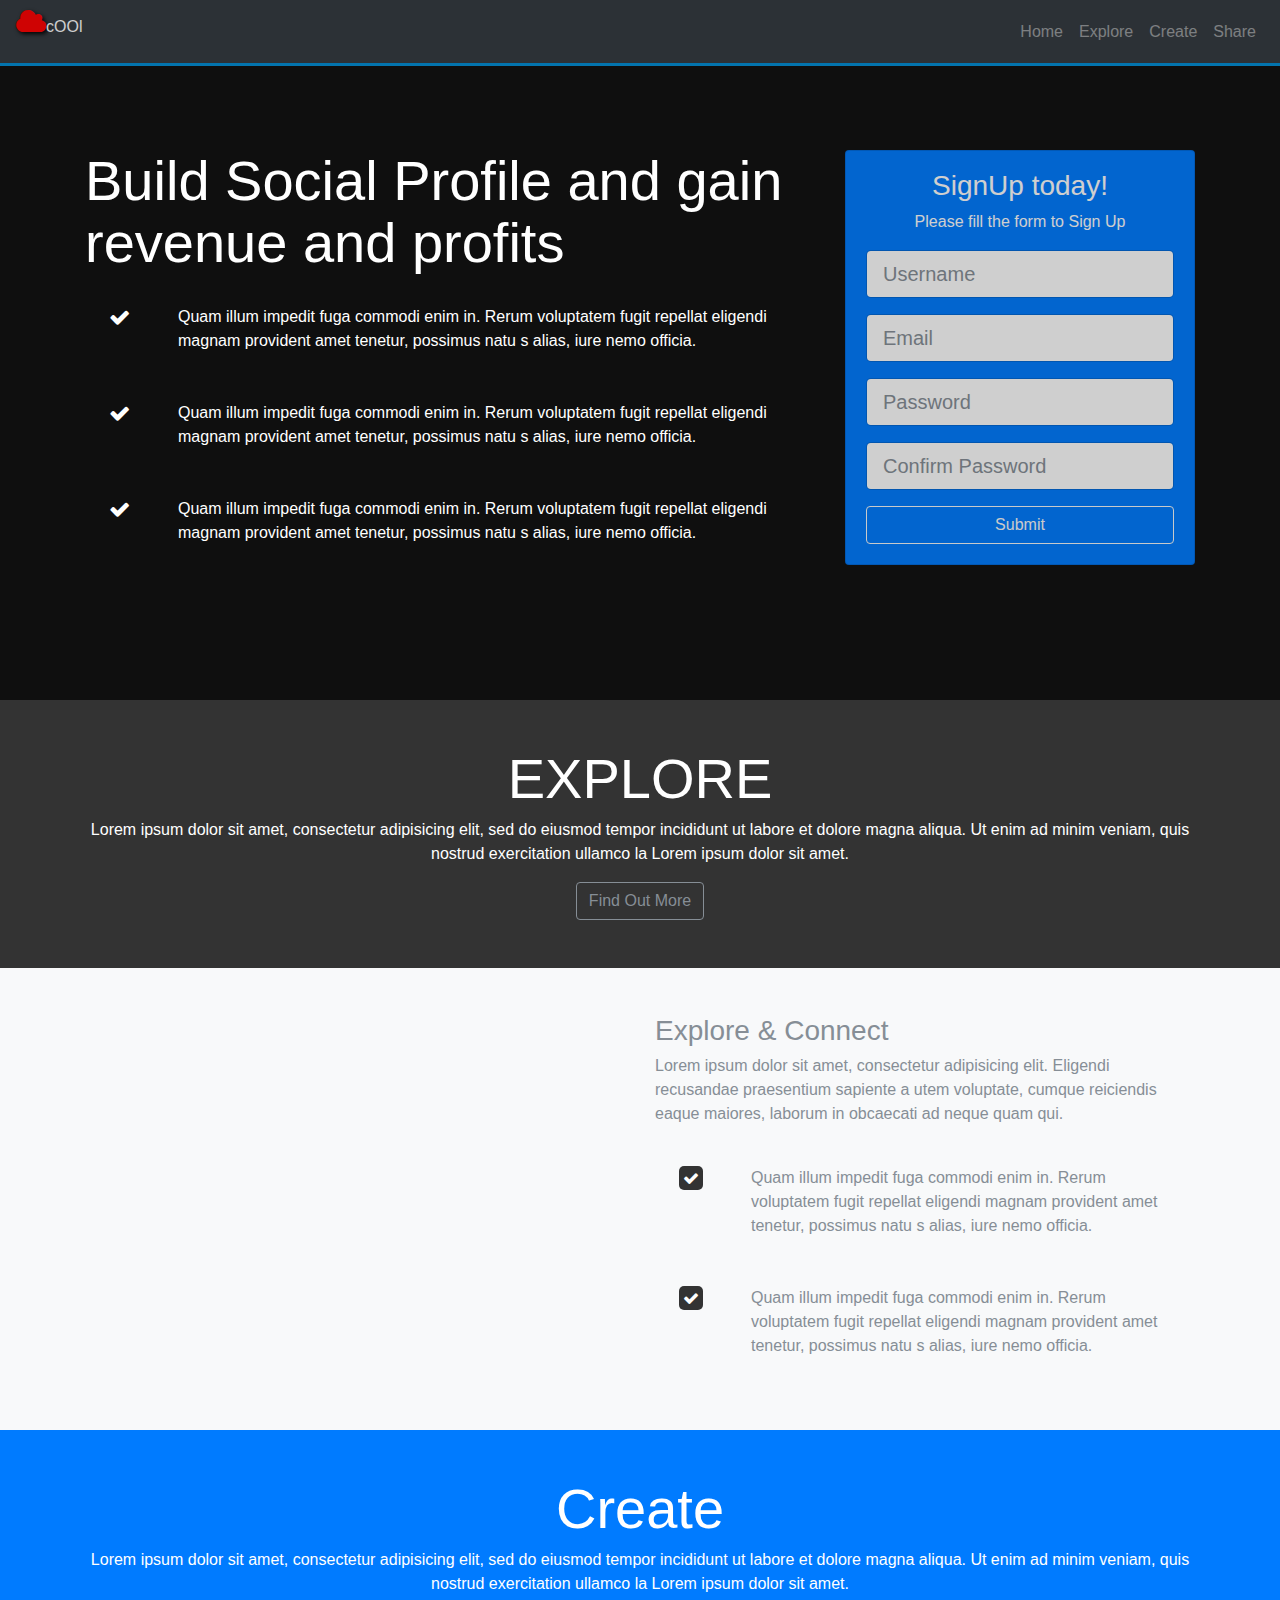
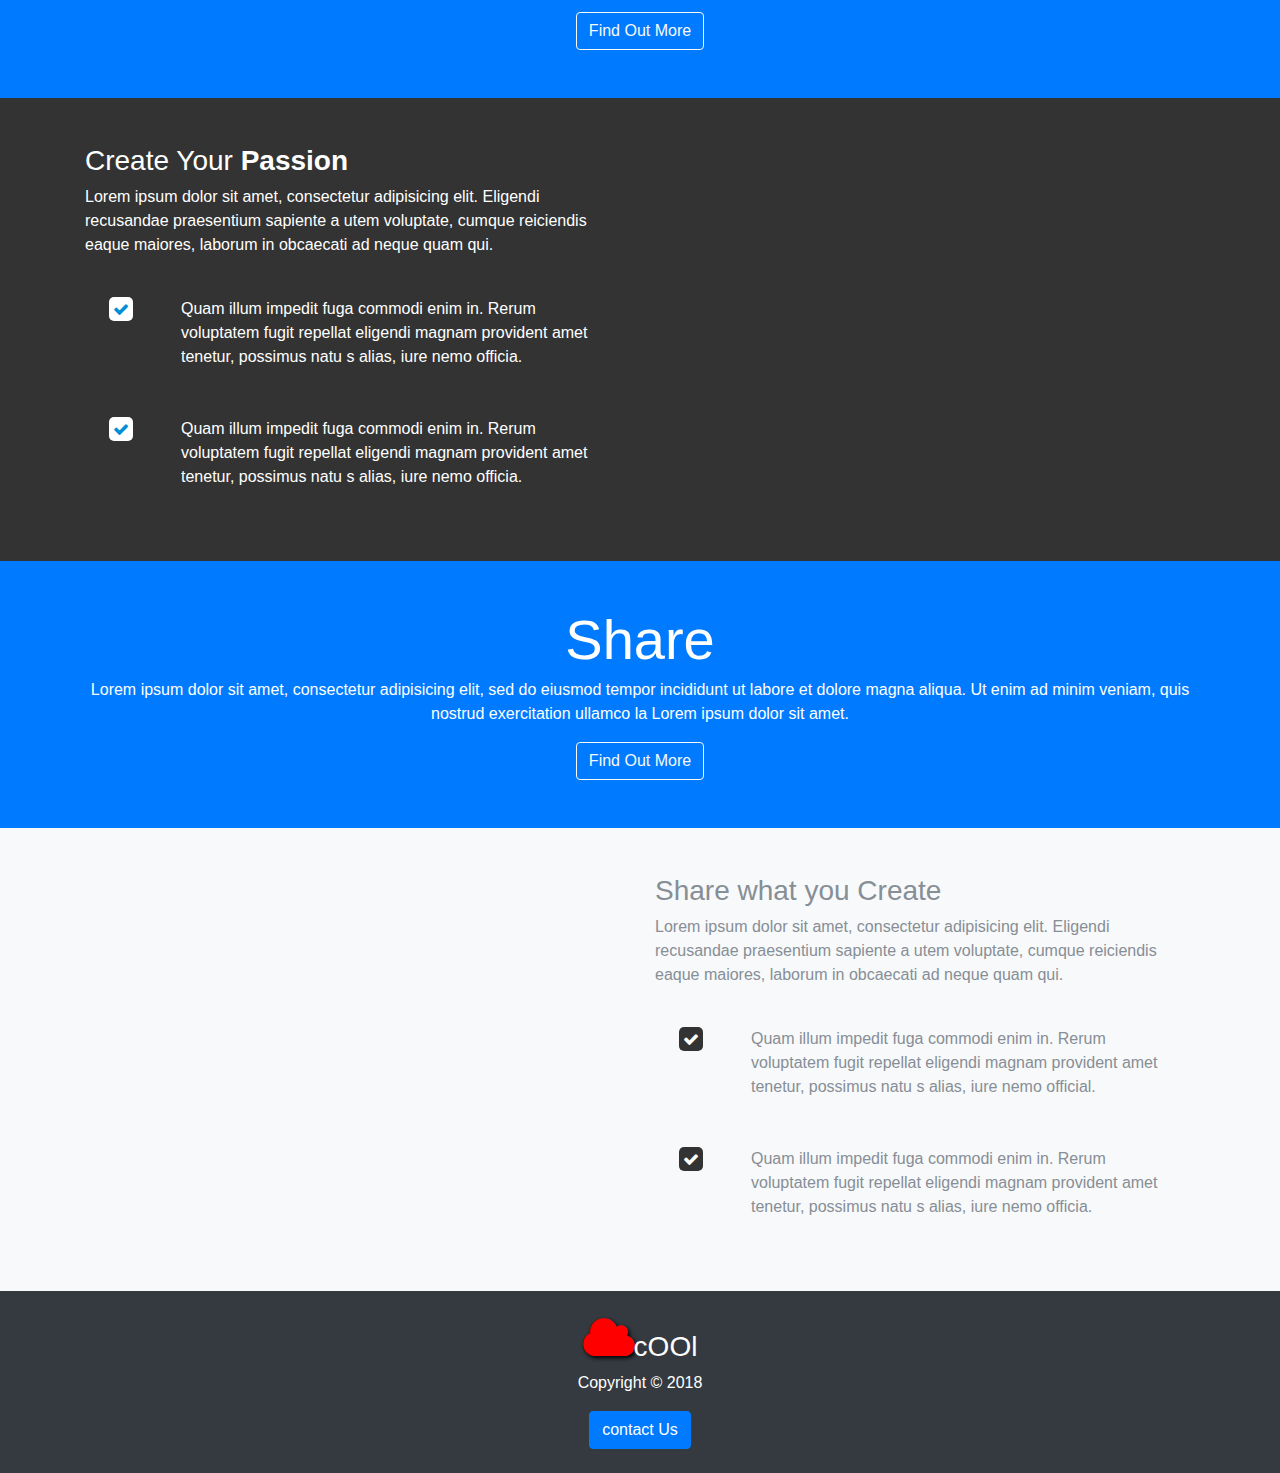
==== index.html @ 66b4b5fc "code" ====
<!DOCTYPE html>
<html class="no-js" lang="en">
    <head>


        <meta http-equiv="x-ua-compatible" content="ie=edge">
	    <meta name="viewport" content="width=device-width, initial-scale=1.0" />
        <link rel="stylesheet" href="css/font-awesome.min.css">
        <link rel="stylesheet" href="css/bootstrap.css">
        <link rel="stylesheet" href="css/style.css">
        <title>cOOl theme</title>
    </head>

    <body>
    <nav class="navbar navbar-expand-sm bg-dark navbar-dark fixed-top">
      <button class="navbar-toggler" data-toggle="collapse" data-target="#collapsed">
        <span class="navbar-toggler-icon"></span>
      </button>
      <div class="collapse navbar-collapse" id="collapsed">
        <ul class="navbar-nav mr-auto">
          <li class="nav-item" style="color:white">
            <p><i class="fa fa-cloud" class="align-self-end" style="font-size:28px;color:red;text-shadow:2px 2px 4px #000000;"></i>cOOl</p></li>
        </ul>
        <ul class="navbar-nav">
          <li class="nav-item">
            <a href="#home-section" class="nav-link">Home</a>
          </li>
          <li class="nav-item">
            <a href="#explore-head-section" class="nav-link">Explore</a>
          </li>
          <li class="nav-item">
            <a href="#create-head-section" class="nav-link">Create</a>
          </li>
          <li class="nav-item">
            <a href="#share-head-section" class="nav-link">Share</a>
          </li>
        </ul>
      </div>
    </nav>












    <!--HOME SECTION-->
<header id="home-section">
  <div class="dark-overlay">
    <div class="home-inner">
    <div class="container">
      <div class="row">
        <div class="col-lg-8 d-none d-lg-block">
          <h1 class="display-4">Build <b>Social Profile</b> and gain revenue
           and <b>profits</b></h1>
              <div class="d-flex flex-row">
                <div class="p-4 align-self-start">
                 <i class="fa fa-check fa-lg"></i>
                </div>
                <div class="p-4 align-self-end">
                  Quam illum impedit fuga commodi enim in. Rerum voluptatem
                   fugit repellat eligendi magnam provident amet tenetur, possimus natu
                   s alias, iure nemo officia.
                </div>

             </div>
             <div class="d-flex flex-row">
               <div class="p-4 align-self-start">
                <i class="fa fa-check fa-lg"></i>
               </div>
               <div class="p-4 align-self-end">
                 Quam illum impedit fuga commodi enim in. Rerum voluptatem
                  fugit repellat eligendi magnam provident amet tenetur, possimus natu
                  s alias, iure nemo officia.
               </div>
            </div>
            <div class="d-flex flex-row">
              <div class="p-4 align-self-start">
               <i class="fa fa-check fa-lg"></i>
              </div>
              <div class="p-4 align-self-end">
                Quam illum impedit fuga commodi enim in. Rerum voluptatem
                 fugit repellat eligendi magnam provident amet tenetur, possimus natu
                 s alias, iure nemo officia.
              </div>
           </div>

        </div>
        <div class="col-lg-4">
          <div class="card bg-primary text-center card-form">
            <div class="card-body">
              <h3>SignUp today!</h3>
              <p>Please fill the form to Sign Up</p>
              <form action="">
                <div class="form-group">
                  <input type="text" class="form-control form-control-lg" placeholder="Username">
                </div>
                <div class="form-group">
                  <input type="email" class="form-control form-control-lg" placeholder="Email">
                </div>
                <div class="form-group">
                  <input type="password" class="form-control form-control-lg" placeholder="Password">
                </div>
                <div class="form-group">
                  <input type="password" class="form-control form-control-lg" placeholder="Confirm Password">
                </div>
                <input type="submit" class="btn btn-outline-light btn-block" placeholder="Submit">
              </form>
            </div>
          </div>
        </div>
      </div>
    </div>
  </div>
</div>
</header>

<!--EXPLORE HEAD-->
<section id="explore-head-section">
  <div class="container">
    <div class="row">
      <div class="col text-center">
        <div class="py-5">
          <h1 class="display-4">EXPLORE</h1>
          <p class="explore">
            Lorem ipsum dolor sit amet, consectetur adipisicing elit, sed do eiusmod tempor incididunt ut
            labore et dolore magna aliqua. Ut enim ad minim veniam,
            quis nostrud exercitation ullamco la Lorem ipsum dolor sit amet.
          </p>
          <a href="#" class="btn btn-outline-secondary">
            Find Out More
          </a>
        </div>
      </div>
    </div>
  </div>
</section>

<!--EXPLORE SECTION-->
<section id="explore-section" class="bg-light text-muted py-5">
  <div class="container">
    <div class="row">
      <div class="col-md-6">
        <img src="https://images.pexels.com/photos/870903/pexels-photo-870903.jpeg?auto=compress&cs=tinysrgb&dpr=2&h=650&w=940" alt="" class="img-fluid mb-3 rounded-circle">
      </div>
      <div class="col-md-6">
        <h3>Explore & Connect</h3>
        <p>Lorem ipsum dolor sit amet, consectetur adipisicing elit. Eligendi recusandae praesentium sapiente a
          utem voluptate, cumque reiciendis eaque maiores, laborum in obcaecati ad neque quam qui.</p>
            <div class="d-flex flex-row">
              <div class="p-4 align-self-start">
               <i class="fa fa-check"></i>
              </div>
              <div class="p-4 align-self-end">
                Quam illum impedit fuga commodi enim in. Rerum voluptatem
                 fugit repellat eligendi magnam provident amet tenetur, possimus natu
                 s alias, iure nemo officia.
              </div>
            </div>
            <div class="d-flex flex-row">
              <div class="p-4 align-self-start">
               <i class="fa fa-check"></i>
              </div>
              <div class="p-4 align-self-end">
                Quam illum impedit fuga commodi enim in. Rerum voluptatem
                 fugit repellat eligendi magnam provident amet tenetur, possimus natu
                 s alias, iure nemo officia.
              </div>
            </div>

      </div>
    </div>
  </div>
</section>



<!--CREATE HEAD-->

<section id="create-head-section" class="bg-primary">
  <div class="container">
    <div class="row">
      <div class="col text-center">
        <div class="py-5">
          <h1 class="display-4">Create</h1>
          <p class="explore">
            Lorem ipsum dolor sit amet, consectetur adipisicing elit, sed do eiusmod tempor incididunt ut
            labore et dolore magna aliqua. Ut enim ad minim veniam,
            quis nostrud exercitation ullamco la Lorem ipsum dolor sit amet.
          </p>
          <a href="#" class="btn btn-outline-light">
            Find Out More
          </a>
        </div>
      </div>
    </div>
  </div>
</section>

<!--CREATE SECTION-->
<section id="create-section" class="py-5">
  <div class="container">
    <div class="row">
      <div class="col-md-6">
        <h3>Create Your <b>Passion</b></h3>
        <p>Lorem ipsum dolor sit amet, consectetur adipisicing elit. Eligendi recusandae praesentium sapiente a
          utem voluptate, cumque reiciendis eaque maiores, laborum in obcaecati ad neque quam qui.</p>
            <div class="d-flex flex-row">
              <div class="p-4 align-self-start">
               <i class="fa fa-check"></i>
              </div>
              <div class="p-4 align-self-end">
                Quam illum impedit fuga commodi enim in. Rerum voluptatem
                 fugit repellat eligendi magnam provident amet tenetur, possimus natu
                 s alias, iure nemo officia.
              </div>
            </div>
            <div class="d-flex flex-row">
              <div class="p-4 align-self-start">
               <i class="fa fa-check"></i>
              </div>
              <div class="p-4 align-self-end">
                Quam illum impedit fuga commodi enim in. Rerum voluptatem
                 fugit repellat eligendi magnam provident amet tenetur, possimus natu
                 s alias, iure nemo officia.
              </div>
            </div>

      </div>
      <div class="col-md-6">
        <img src="https://images.pexels.com/photos/6335/man-coffee-cup-pen.jpg?auto=compress&cs=tinysrgb&dpr=2&h=650&w=940" alt="" class="img-fluid mb-3 rounded-circle">
      </div>

    </div>
  </div>
</section>


<!--SHARE HEAD-->


<section id="share-head-section" class="bg-primary">
  <div class="container">
    <div class="row">
      <div class="col text-center">
        <div class="py-5">
          <h1 class="display-4">Share</h1>
          <p class="explore">
            Lorem ipsum dolor sit amet, consectetur adipisicing elit, sed do eiusmod tempor incididunt ut
            labore et dolore magna aliqua. Ut enim ad minim veniam,
            quis nostrud exercitation ullamco la Lorem ipsum dolor sit amet.
          </p>
          <a href="#" class="btn btn-outline-light">
            Find Out More
          </a>
        </div>
      </div>
    </div>
  </div>
</section>

<!--SHARE SECTION-->
<section id="share-section" class=" bg-light text-muted py-5">
  <div class="container">
    <div class="row">
      <div class="col-md-6">
        <img src="https://images.pexels.com/photos/34676/pexels-photo.jpg?auto=compress&cs=tinysrgb&dpr=2&h=650&w=940" alt="" class="img-fluid mb-3 rounded-circle">
      </div>


      <div class="col-md-6">
        <h3>Share what you Create</h3>
        <p>Lorem ipsum dolor sit amet, consectetur adipisicing elit. Eligendi recusandae praesentium sapiente a
          utem voluptate, cumque reiciendis eaque maiores, laborum in obcaecati ad neque quam qui.</p>
            <div class="d-flex flex-row">
              <div class="p-4 align-self-start">
               <i class="fa fa-check"></i>
              </div>
              <div class="p-4 align-self-end">
                Quam illum impedit fuga commodi enim in. Rerum voluptatem
                 fugit repellat eligendi magnam provident amet tenetur, possimus natu
                 s alias, iure nemo official.
              </div>
            </div>
            <div class="d-flex flex-row">
              <div class="p-4 align-self-start">
               <i class="fa fa-check"></i>
              </div>
              <div class="p-4 align-self-end">
                Quam illum impedit fuga commodi enim in. Rerum voluptatem
                 fugit repellat eligendi magnam provident amet tenetur, possimus natu
                 s alias, iure nemo officia.
              </div>
            </div>

      </div>
      </div>
  </div>
</section>

<!--MAIN FOOTER-->
<footer id="main-footer" class="bg-dark">
<div class="container">
  <div class="row">
    <div class="col text-center">
      <div class="py-4">
        <h1 class="h3"><i class="fa fa-cloud" style="font-size:48px;color:red;text-shadow:2px 2px 4px #000000;"></i>cOOl</h1>
        <p>Copyright &copy; 2018</p>
        <button class="btn btn-primary" data-toggle="modal" data-target="#contactm">contact Us</button>
      </div>
    </div>
  </div>
</div>
</footer>

<!--CONTACT MODAL-->

<div class="modal fade text-dark" id="contactm">
  <div class="modal-dialog">
    <div class="modal-content">
      <div class="modal-header">
        <h5 class="modal-title" id="contactmodaltitle">Contact Us</h5>
        <button class="close" data-dismiss="modal"><span>&times;</span></button>
      </div>
      <div class="modal-body">
        <form>
          <div class="form-group">
            <label for="name">Name</label>
            <input type="text" class="form-control">
          </div>
          <div class="form-group">
            <label for="email">Email</label>
            <input type="text" class="form-control">
          </div>
          <div class="form-group">
            <label for="message">Message</label>
            <textarea class="form-control"></textarea>
          </div>
        </form>
      </div>
      <div class="modal-footer">
        <button class="btn btn-primary btn-block">Submit</button>
      </div>
    </div>
  </div>
</div>


        <script src="js/jquery.min.js"></script>
        <script src="js/popper.min.js"></script>
        <script src="js/bootstrap.min.js"></script>
    </body>
</html>
---- css/style.css ----
body {
  background: #333;
  color: #fff; }

.navbar {
  border-bottom: #008ed6 3px solid;
  opacity: 0.8; }

#home-section {
  background: url("https://images.pexels.com/photos/147413/twitter-facebook-together-exchange-of-information-147413.jpeg?auto=compress&cs=tinysrgb&dpr=2&h=650&w=940") no-repeat;
  background-size: cover;
  background-attachment: fixed;
  min-height: 700px; }
  #home-section .home-inner {
    padding-top: 150px; }
  #home-section .dark-overlay {
    background-color: rgba(0, 0, 0, 0.7);
    position: absolute;
    top: 0;
    left: 0;
    width: 100%;
    min-height: 700px; }
  #home-section .card-form {
    opacity: 0.8; }

#explore-section .fa, #share-section .fa {
  color: white;
  background-color: #333;
  padding: 4px;
  border-radius: 5px; }

#create-section .fa {
  color: #008ed6;
  background: #fff;
  padding: 4px;
  border-radius: 5px; }
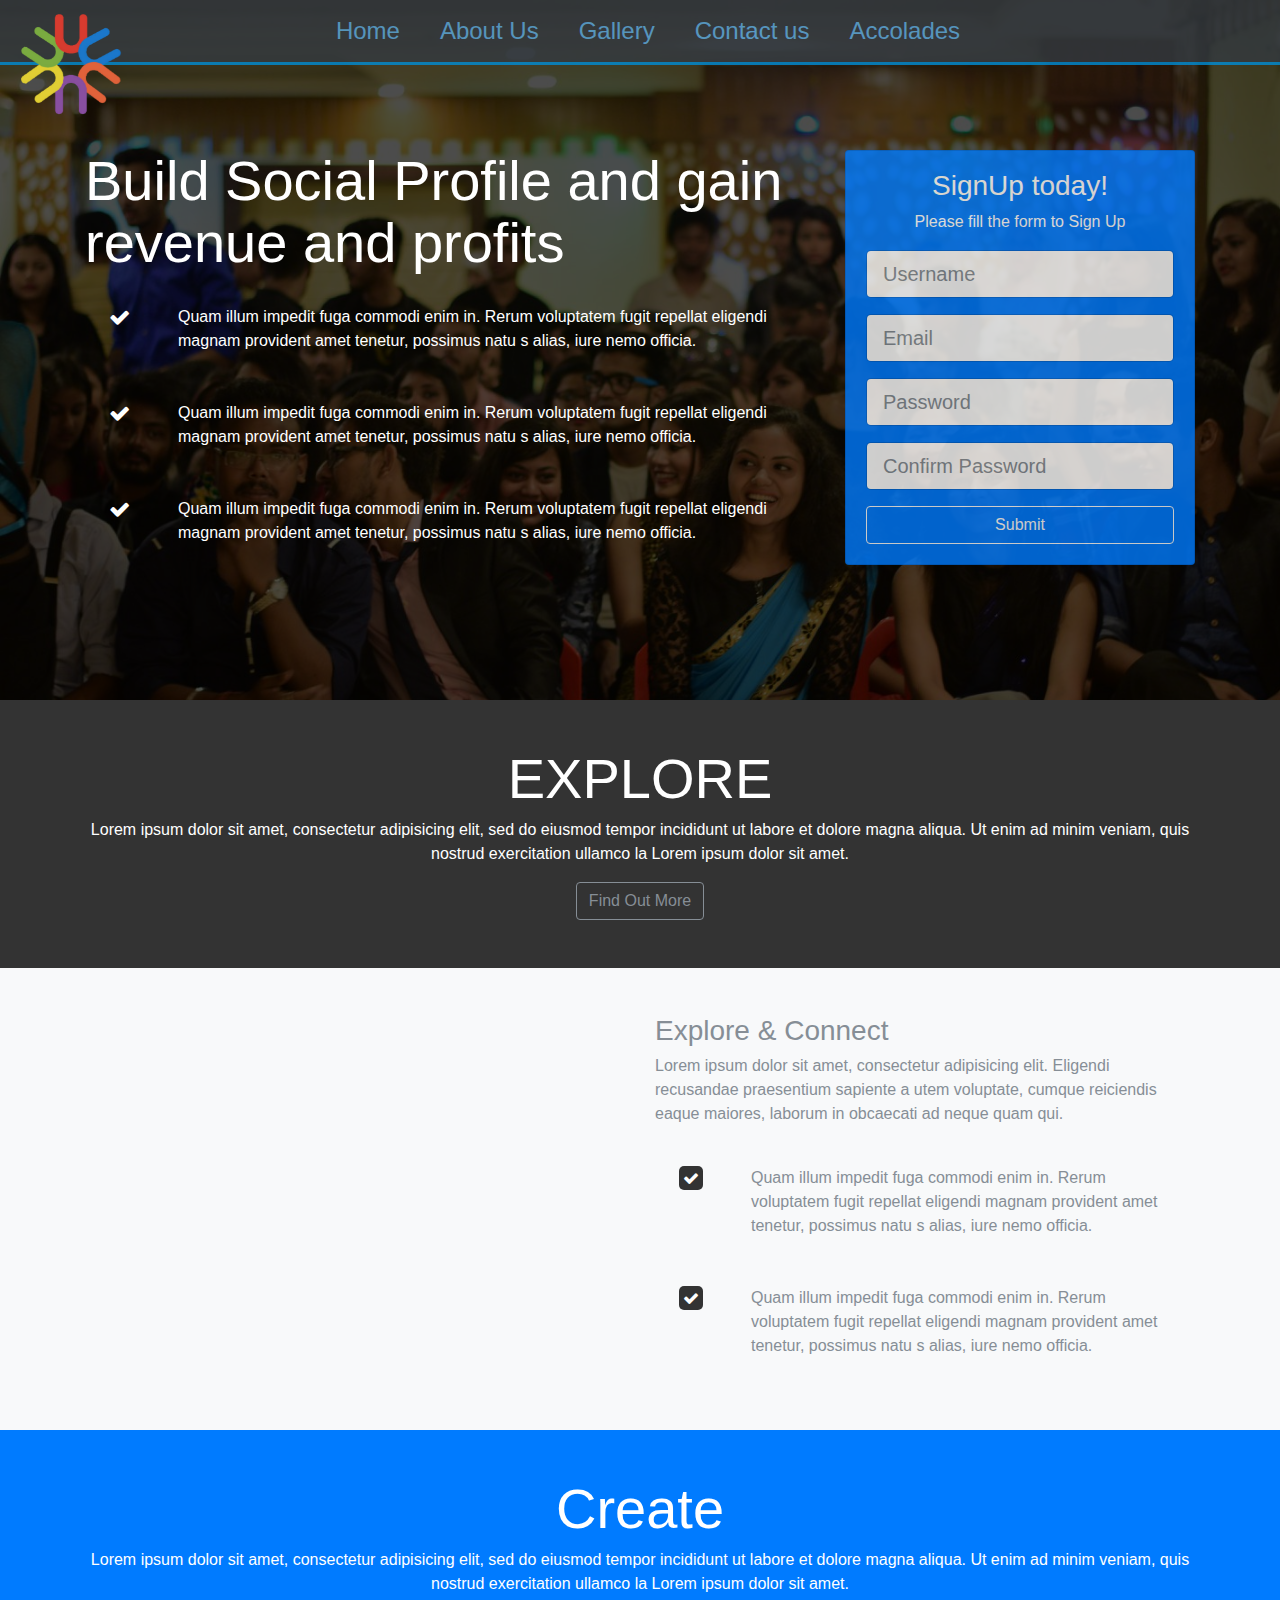
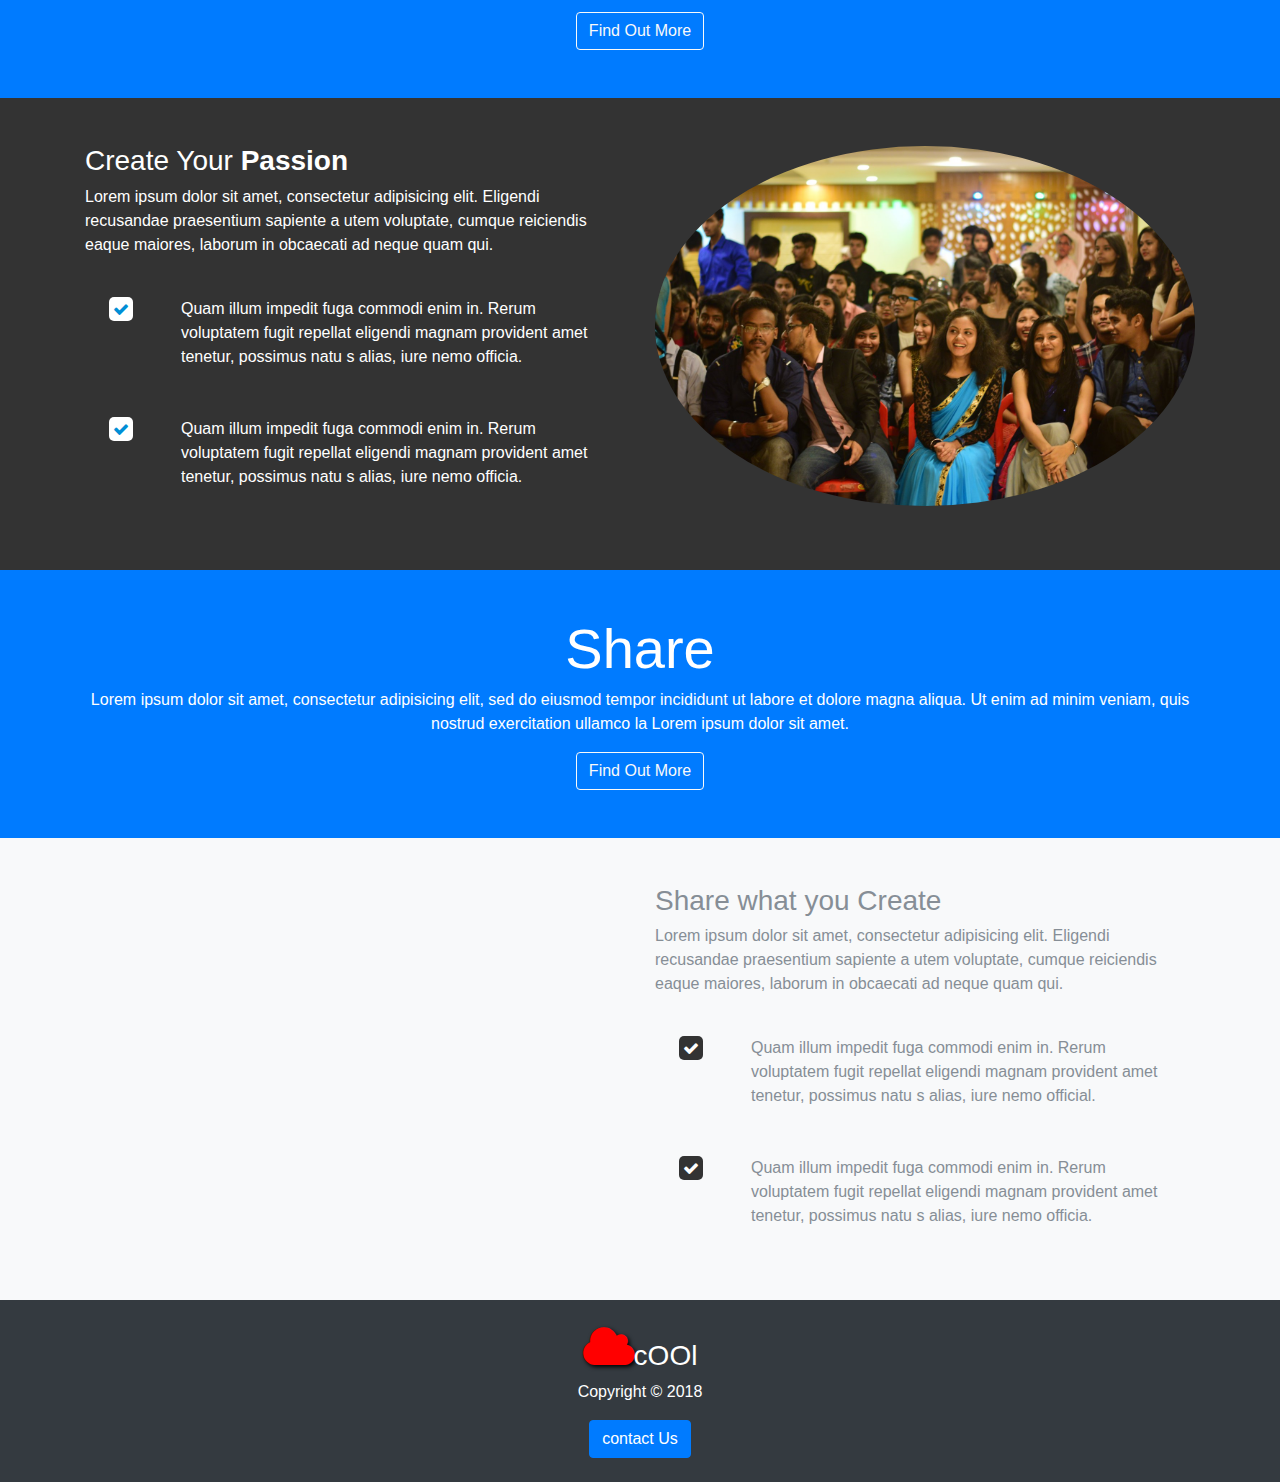
==== commit bbda5b44: "navbar modified" ====
--- a/index.html
+++ b/index.html
@@ -8,35 +8,38 @@
         <link rel="stylesheet" href="css/font-awesome.min.css">
         <link rel="stylesheet" href="css/bootstrap.css">
         <link rel="stylesheet" href="css/style.css">
-        <title>cOOl theme</title>
+        <title>TPH home</title>
+
+
     </head>
 
     <body>
-    <nav class="navbar navbar-expand-sm bg-dark navbar-dark fixed-top">
-      <button class="navbar-toggler" data-toggle="collapse" data-target="#collapsed">
-        <span class="navbar-toggler-icon"></span>
-      </button>
-      <div class="collapse navbar-collapse" id="collapsed">
-        <ul class="navbar-nav mr-auto">
-          <li class="nav-item" style="color:white">
-            <p><i class="fa fa-cloud" class="align-self-end" style="font-size:28px;color:red;text-shadow:2px 2px 4px #000000;"></i>cOOl</p></li>
+        <img src="logo.png" alt="TPH" align="right" style="z-index: 10;max-width:10%; height:auto;position: fixed;top: 10px;left: 6px;">
+    <div style="z-index:5;position:relative;" class="container">
+        <nav class="navbar navbar-expand-sm bg-dark navbar-dark fixed-top" >
+          <a class="navbar-brand" href="#"></a>
+          <button class="navbar-toggler" data-toggle="collapse" data-target="#navbarNav"><span class="navbar-toggler-icon"></span></button>
+        <div class="collapse navbar-collapse" id="navbarNav">
+        <ul class="navbar-nav m-auto text-right">
+          <li class="nav-item">
+            <a href="index.html" class="nav-link" style="font-size:1.5em;color:#5DADE2;padding:5px 20px 5px;">Home</a>
+          </li>
+          <li class="nav-item">
+            <a href="about.html" class="nav-link" style="font-size:1.5em;color:#5DADE2;padding:5px 20px 5px;">About Us</a>
+          </li>
+          <li class="nav-item">
+            <a href="gallery.html" class="nav-link" style="font-size:1.5em;color:#5DADE2;padding:5px 20px 5px;">Gallery</a>
+          </li>
+          <li class="nav-item">
+            <a href="contact.html" class="nav-link" style="font-size:1.5em;color:#5DADE2;padding:5px 20px 5px;">Contact us</a>
+          </li>
+          <li class="nav-item">
+            <a href="accolades.html" class="nav-link" style="font-size:1.5em;color:#5DADE2;padding:5px 20px 5px;">Accolades</a>
+          </li>
         </ul>
-        <ul class="navbar-nav">
-          <li class="nav-item">
-            <a href="#home-section" class="nav-link">Home</a>
-          </li>
-          <li class="nav-item">
-            <a href="#explore-head-section" class="nav-link">Explore</a>
-          </li>
-          <li class="nav-item">
-            <a href="#create-head-section" class="nav-link">Create</a>
-          </li>
-          <li class="nav-item">
-            <a href="#share-head-section" class="nav-link">Share</a>
-          </li>
-        </ul>
       </div>
     </nav>
+  </div>
 
 
 
@@ -233,7 +236,7 @@
 
       </div>
       <div class="col-md-6">
-        <img src="https://images.pexels.com/photos/6335/man-coffee-cup-pen.jpg?auto=compress&cs=tinysrgb&dpr=2&h=650&w=940" alt="" class="img-fluid mb-3 rounded-circle">
+        <img src="tphf.jpg" alt="" class="img-fluid mb-3 rounded-circle">
       </div>
 
     </div>
--- a/css/style.css
+++ b/css/style.css
@@ -1,13 +1,14 @@
 body {
   background: #333;
   color: #fff; }
+  
 
 .navbar {
   border-bottom: #008ed6 3px solid;
   opacity: 0.8; }
 
 #home-section {
-  background: url("https://images.pexels.com/photos/147413/twitter-facebook-together-exchange-of-information-147413.jpeg?auto=compress&cs=tinysrgb&dpr=2&h=650&w=940") no-repeat;
+  background: url("tphf.jpg") no-repeat;
   background-size: cover;
   background-attachment: fixed;
   min-height: 700px; }
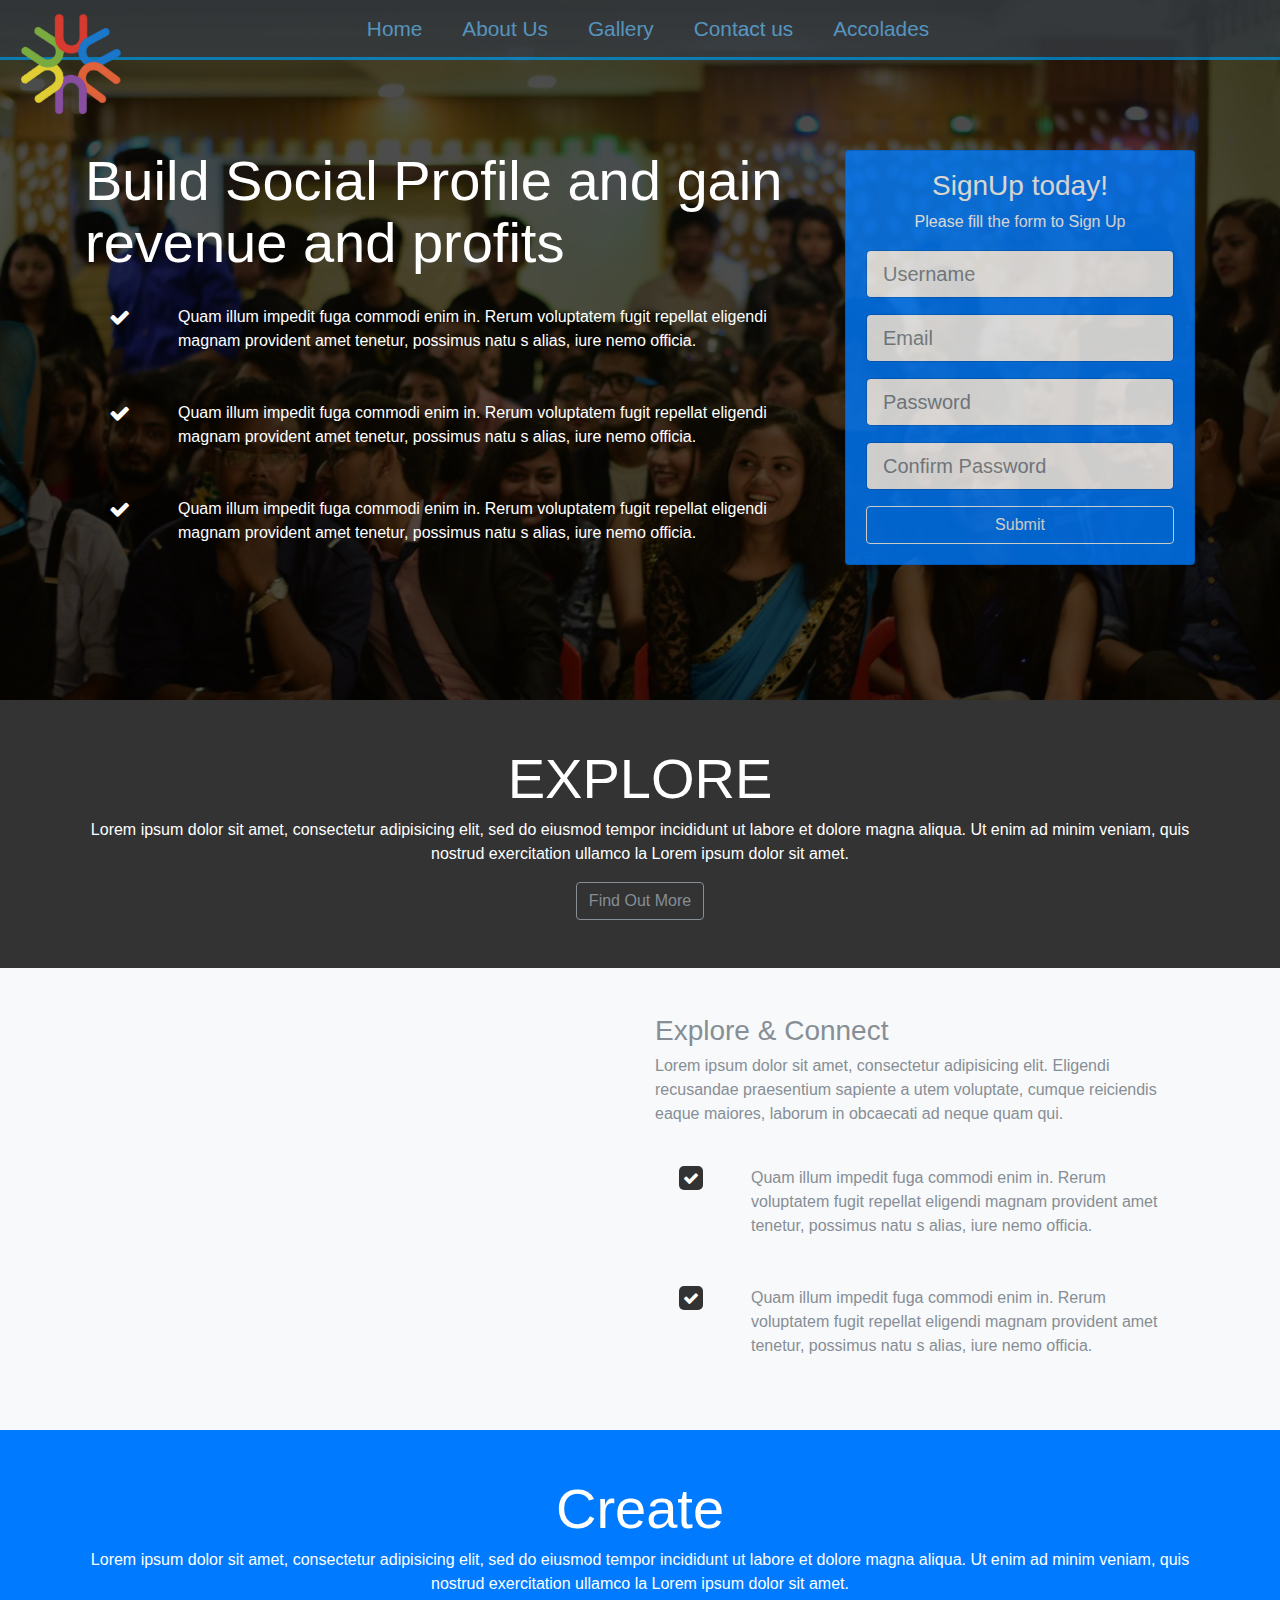
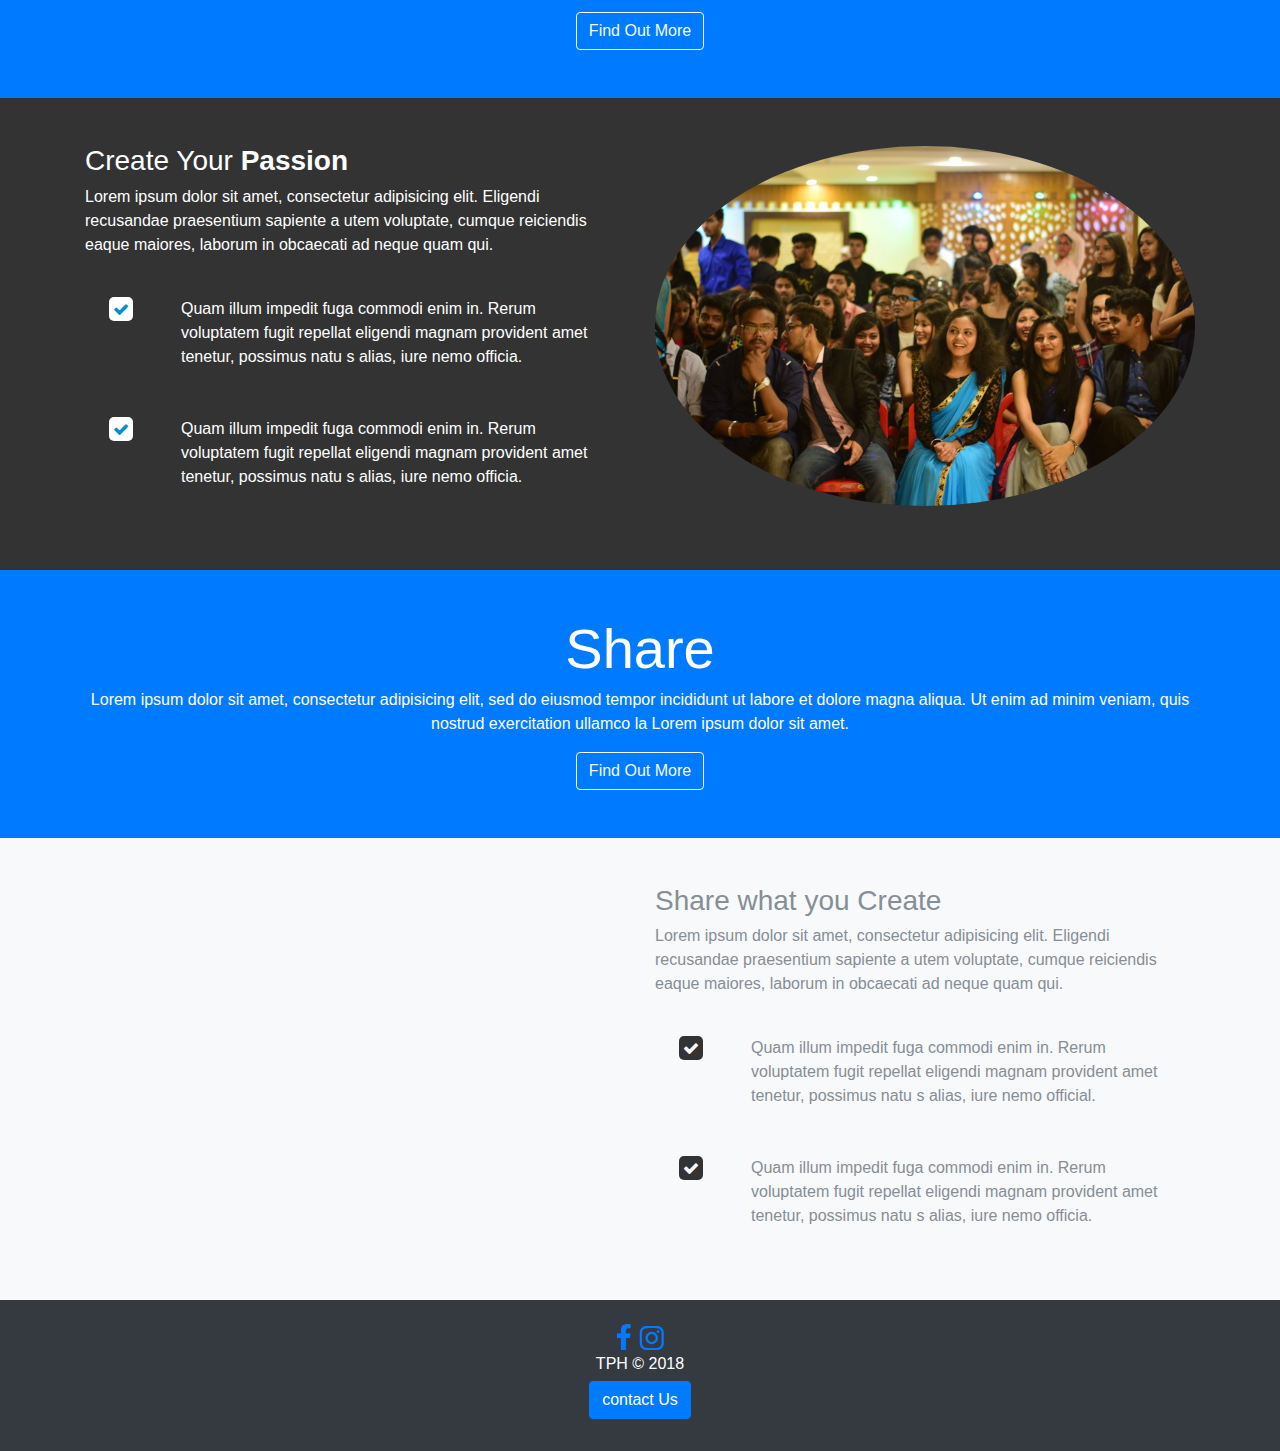
==== commit 9858bf3b: "updated" ====
--- a/index.html
+++ b/index.html
@@ -22,19 +22,19 @@
         <div class="collapse navbar-collapse" id="navbarNav">
         <ul class="navbar-nav m-auto text-right">
           <li class="nav-item">
-            <a href="index.html" class="nav-link" style="font-size:1.5em;color:#5DADE2;padding:5px 20px 5px;">Home</a>
-          </li>
-          <li class="nav-item">
-            <a href="about.html" class="nav-link" style="font-size:1.5em;color:#5DADE2;padding:5px 20px 5px;">About Us</a>
-          </li>
-          <li class="nav-item">
-            <a href="gallery.html" class="nav-link" style="font-size:1.5em;color:#5DADE2;padding:5px 20px 5px;">Gallery</a>
-          </li>
-          <li class="nav-item">
-            <a href="contact.html" class="nav-link" style="font-size:1.5em;color:#5DADE2;padding:5px 20px 5px;">Contact us</a>
-          </li>
-          <li class="nav-item">
-            <a href="accolades.html" class="nav-link" style="font-size:1.5em;color:#5DADE2;padding:5px 20px 5px;">Accolades</a>
+            <a href="index.html" class="nav-link" style="font-size:1.3em;color:#5DADE2;padding:5px 20px 5px;">Home</a>
+          </li>
+          <li class="nav-item">
+            <a href="about.html" class="nav-link" style="font-size:1.3em;color:#5DADE2;padding:5px 20px 5px;">About Us</a>
+          </li>
+          <li class="nav-item">
+            <a href="gallery.html" class="nav-link" style="font-size:1.3em;color:#5DADE2;padding:5px 20px 5px;">Gallery</a>
+          </li>
+          <li class="nav-item">
+            <a href="contact.html" class="nav-link" style="font-size:1.3em;color:#5DADE2;padding:5px 20px 5px;">Contact us</a>
+          </li>
+          <li class="nav-item">
+            <a href="accolades.html" class="nav-link" style="font-size:1.3em;color:#5DADE2;padding:5px 20px 5px;">Accolades</a>
           </li>
         </ul>
       </div>
@@ -306,52 +306,22 @@
   </div>
 </section>
 
+
 <!--MAIN FOOTER-->
 <footer id="main-footer" class="bg-dark">
 <div class="container">
   <div class="row">
     <div class="col text-center">
       <div class="py-4">
-        <h1 class="h3"><i class="fa fa-cloud" style="font-size:48px;color:red;text-shadow:2px 2px 4px #000000;"></i>cOOl</h1>
-        <p>Copyright &copy; 2018</p>
-        <button class="btn btn-primary" data-toggle="modal" data-target="#contactm">contact Us</button>
+        <h3><a href="https://www.facebook.com/tph09/" class="fa fa-facebook"></a>
+        <a href="https://www.instagram.com/tphfamily123" class="fa fa-instagram"></a>
+        <p class="h6">TPH &copy; 2018</p>
+        <button class="btn btn-primary"><a href="contact.html" style="color:#fff">contact Us</a></button>
       </div>
     </div>
   </div>
 </div>
 </footer>
-
-<!--CONTACT MODAL-->
-
-<div class="modal fade text-dark" id="contactm">
-  <div class="modal-dialog">
-    <div class="modal-content">
-      <div class="modal-header">
-        <h5 class="modal-title" id="contactmodaltitle">Contact Us</h5>
-        <button class="close" data-dismiss="modal"><span>&times;</span></button>
-      </div>
-      <div class="modal-body">
-        <form>
-          <div class="form-group">
-            <label for="name">Name</label>
-            <input type="text" class="form-control">
-          </div>
-          <div class="form-group">
-            <label for="email">Email</label>
-            <input type="text" class="form-control">
-          </div>
-          <div class="form-group">
-            <label for="message">Message</label>
-            <textarea class="form-control"></textarea>
-          </div>
-        </form>
-      </div>
-      <div class="modal-footer">
-        <button class="btn btn-primary btn-block">Submit</button>
-      </div>
-    </div>
-  </div>
-</div>
 
 
         <script src="js/jquery.min.js"></script>
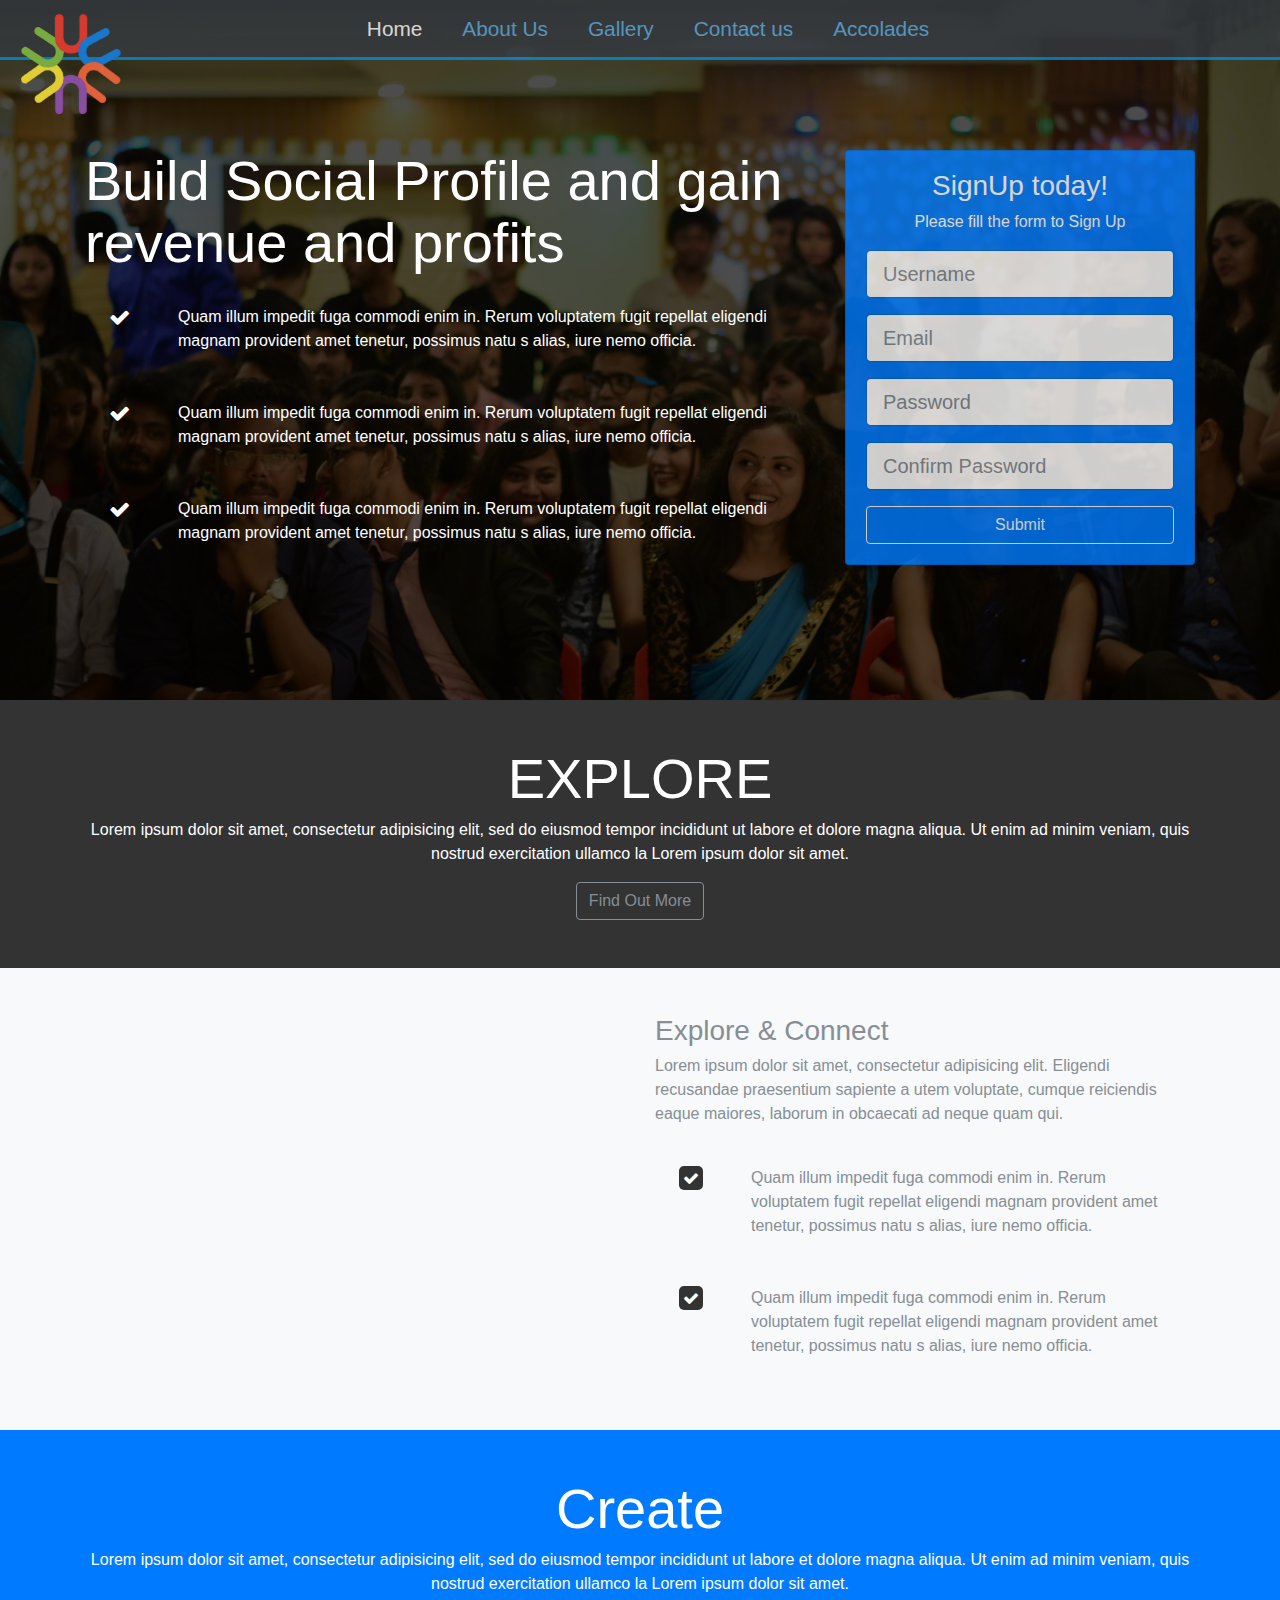
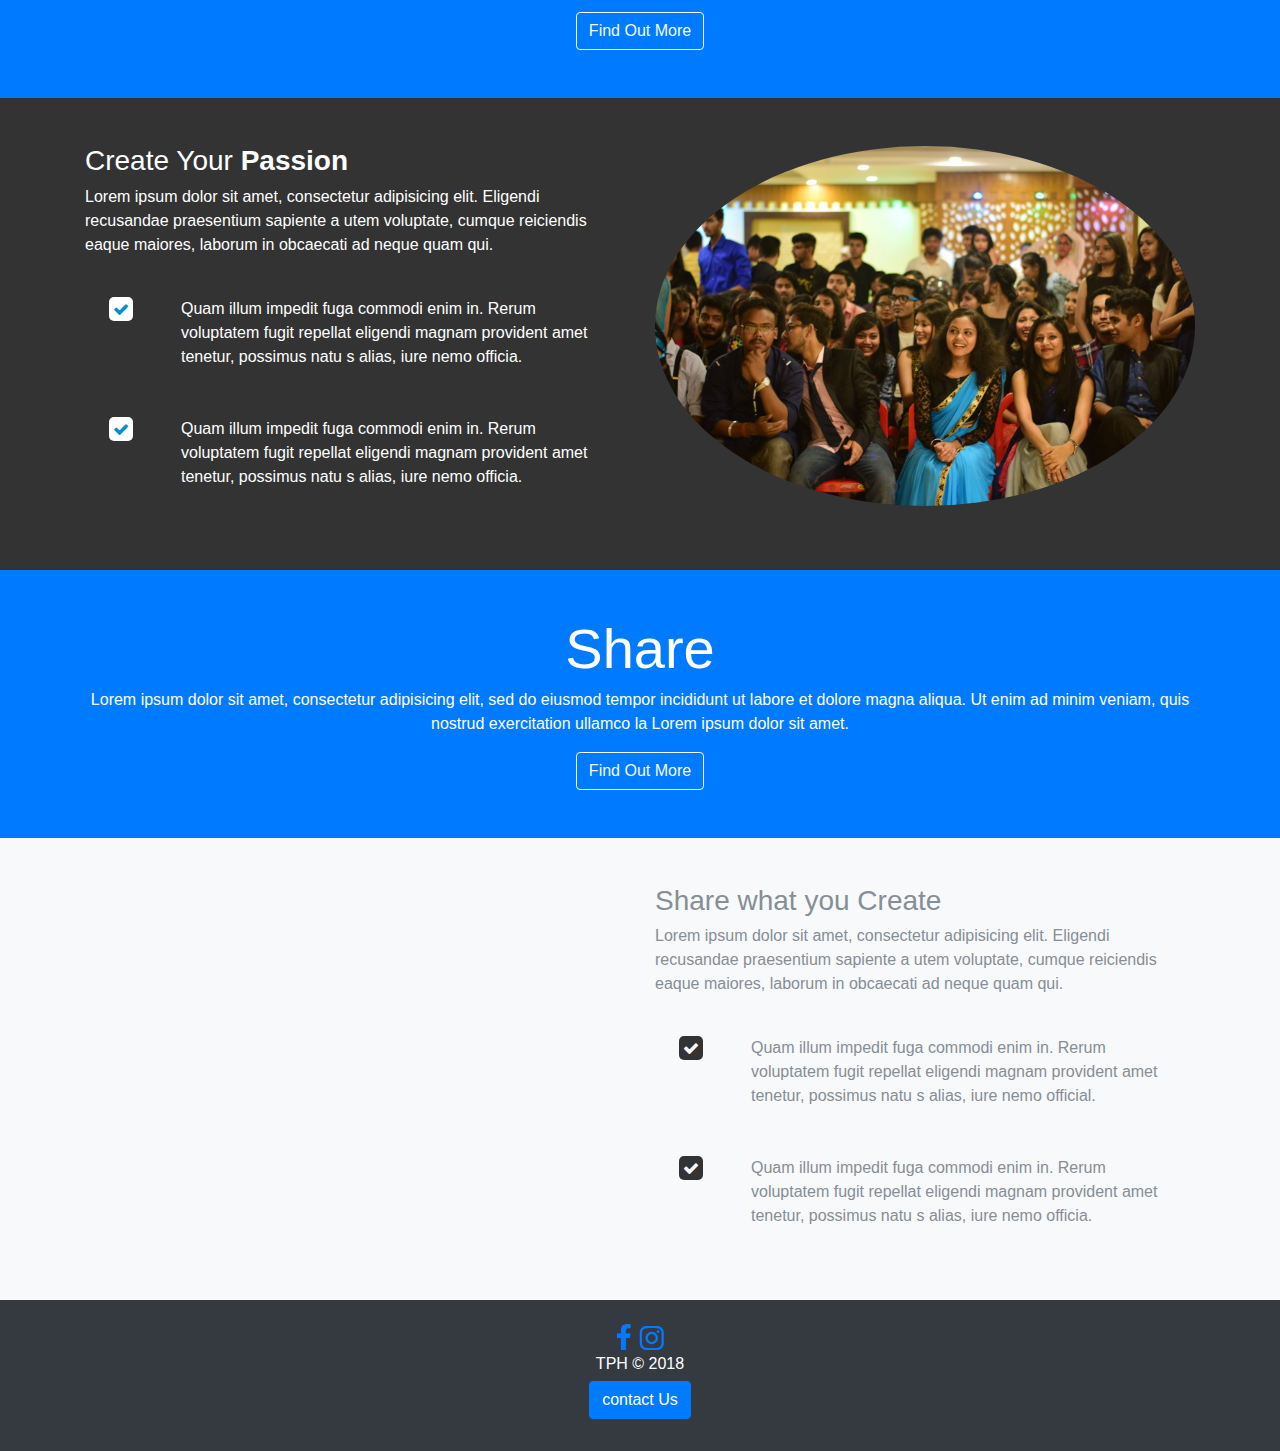
==== commit 74792bbd: "updated" ====
--- a/index.html
+++ b/index.html
@@ -22,7 +22,7 @@
         <div class="collapse navbar-collapse" id="navbarNav">
         <ul class="navbar-nav m-auto text-right">
           <li class="nav-item">
-            <a href="index.html" class="nav-link" style="font-size:1.3em;color:#5DADE2;padding:5px 20px 5px;">Home</a>
+            <a href="index.html" class="nav-link" style="font-size:1.3em;color: #fff;padding:5px 20px 5px;">Home</a>
           </li>
           <li class="nav-item">
             <a href="about.html" class="nav-link" style="font-size:1.3em;color:#5DADE2;padding:5px 20px 5px;">About Us</a>
